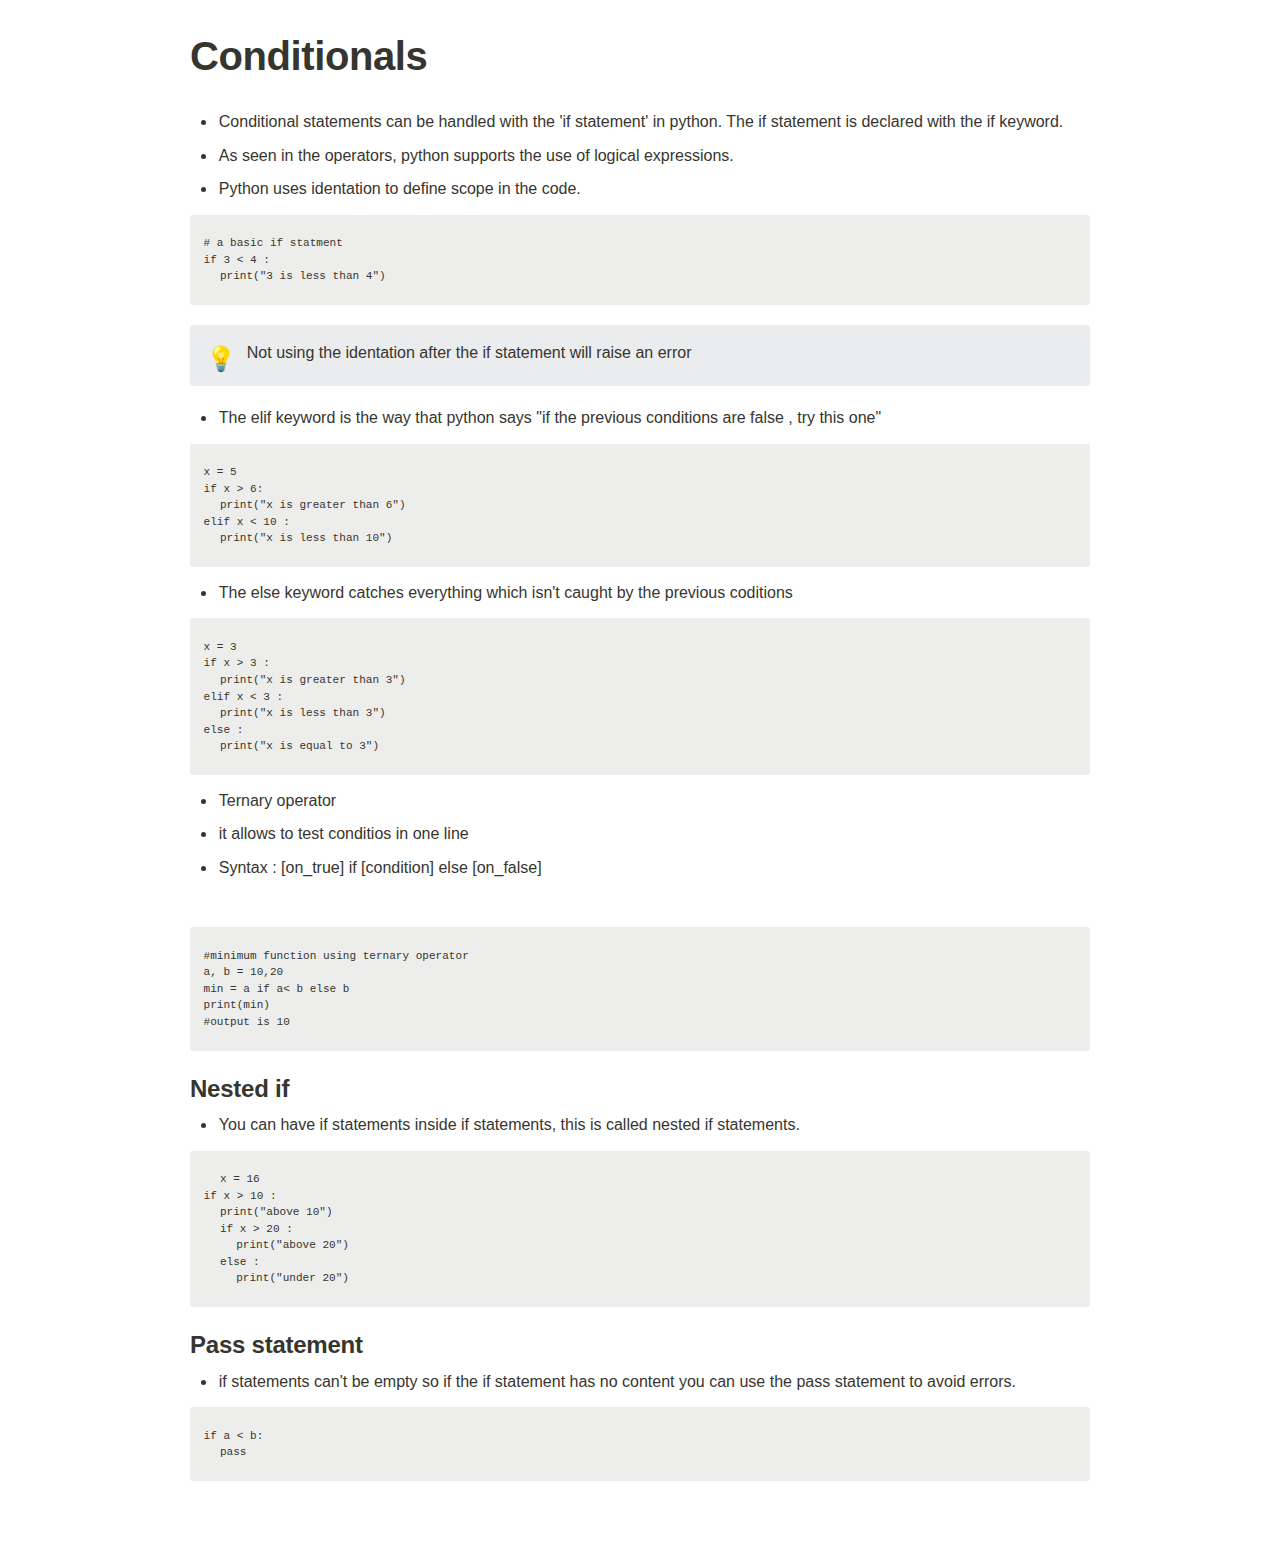
==== Conditionals.html @ 12fc851d "first commit" ====
<html><head><meta http-equiv="Content-Type" content="text/html; charset=utf-8"/><title>Conditionals</title><style>
/* webkit printing magic: print all background colors */
html {
	-webkit-print-color-adjust: exact;
}
* {
	box-sizing: border-box;
	-webkit-print-color-adjust: exact;
}

html,
body {
	margin: 0;
	padding: 0;
}
@media only screen {
	body {
		margin: 2em auto;
		max-width: 900px;
		color: rgb(55, 53, 47);
	}
}

body {
	line-height: 1.5;
	white-space: pre-wrap;
}

a,
a.visited {
	color: inherit;
	text-decoration: underline;
}

.pdf-relative-link-path {
	font-size: 80%;
	color: #444;
}

h1,
h2,
h3 {
	letter-spacing: -0.01em;
	line-height: 1.2;
	font-weight: 600;
	margin-bottom: 0;
}

.page-title {
	font-size: 2.5rem;
	font-weight: 700;
	margin-top: 0;
	margin-bottom: 0.75em;
}

h1 {
	font-size: 1.875rem;
	margin-top: 1.875rem;
}

h2 {
	font-size: 1.5rem;
	margin-top: 1.5rem;
}

h3 {
	font-size: 1.25rem;
	margin-top: 1.25rem;
}

.source {
	border: 1px solid #ddd;
	border-radius: 3px;
	padding: 1.5em;
	word-break: break-all;
}

.callout {
	border-radius: 3px;
	padding: 1rem;
}

figure {
	margin: 1.25em 0;
	page-break-inside: avoid;
}

figcaption {
	opacity: 0.5;
	font-size: 85%;
	margin-top: 0.5em;
}

mark {
	background-color: transparent;
}

.indented {
	padding-left: 1.5em;
}

hr {
	background: transparent;
	display: block;
	width: 100%;
	height: 1px;
	visibility: visible;
	border: none;
	border-bottom: 1px solid rgba(55, 53, 47, 0.09);
}

img {
	max-width: 100%;
}

@media only print {
	img {
		max-height: 100vh;
		object-fit: contain;
	}
}

@page {
	margin: 1in;
}

.collection-content {
	font-size: 0.875rem;
}

.column-list {
	display: flex;
	justify-content: space-between;
}

.column {
	padding: 0 1em;
}

.column:first-child {
	padding-left: 0;
}

.column:last-child {
	padding-right: 0;
}

.table_of_contents-item {
	display: block;
	font-size: 0.875rem;
	line-height: 1.3;
	padding: 0.125rem;
}

.table_of_contents-indent-1 {
	margin-left: 1.5rem;
}

.table_of_contents-indent-2 {
	margin-left: 3rem;
}

.table_of_contents-indent-3 {
	margin-left: 4.5rem;
}

.table_of_contents-link {
	text-decoration: none;
	opacity: 0.7;
	border-bottom: 1px solid rgba(55, 53, 47, 0.18);
}

table,
th,
td {
	border: 1px solid rgba(55, 53, 47, 0.09);
	border-collapse: collapse;
}

table {
	border-left: none;
	border-right: none;
}

th,
td {
	font-weight: normal;
	padding: 0.25em 0.5em;
	line-height: 1.5;
	min-height: 1.5em;
	text-align: left;
}

th {
	color: rgba(55, 53, 47, 0.6);
}

ol,
ul {
	margin: 0;
	margin-block-start: 0.6em;
	margin-block-end: 0.6em;
}

li > ol:first-child,
li > ul:first-child {
	margin-block-start: 0.6em;
}

ul > li {
	list-style: disc;
}

ul.to-do-list {
	text-indent: -1.7em;
}

ul.to-do-list > li {
	list-style: none;
}

.to-do-children-checked {
	text-decoration: line-through;
	opacity: 0.375;
}

ul.toggle > li {
	list-style: none;
}

ul {
	padding-inline-start: 1.7em;
}

ul > li {
	padding-left: 0.1em;
}

ol {
	padding-inline-start: 1.6em;
}

ol > li {
	padding-left: 0.2em;
}

.mono ol {
	padding-inline-start: 2em;
}

.mono ol > li {
	text-indent: -0.4em;
}

.toggle {
	padding-inline-start: 0em;
	list-style-type: none;
}

/* Indent toggle children */
.toggle > li > details {
	padding-left: 1.7em;
}

.toggle > li > details > summary {
	margin-left: -1.1em;
}

.selected-value {
	display: inline-block;
	padding: 0 0.5em;
	background: rgba(206, 205, 202, 0.5);
	border-radius: 3px;
	margin-right: 0.5em;
	margin-top: 0.3em;
	margin-bottom: 0.3em;
	white-space: nowrap;
}

.collection-title {
	display: inline-block;
	margin-right: 1em;
}

time {
	opacity: 0.5;
}

.icon {
	display: inline-block;
	max-width: 1.2em;
	max-height: 1.2em;
	text-decoration: none;
	vertical-align: text-bottom;
	margin-right: 0.5em;
}

img.icon {
	border-radius: 3px;
}

.user-icon {
	width: 1.5em;
	height: 1.5em;
	border-radius: 100%;
	margin-right: 0.5rem;
}

.user-icon-inner {
	font-size: 0.8em;
}

.text-icon {
	border: 1px solid #000;
	text-align: center;
}

.page-cover-image {
	display: block;
	object-fit: cover;
	width: 100%;
	height: 30vh;
}

.page-header-icon {
	font-size: 3rem;
	margin-bottom: 1rem;
}

.page-header-icon-with-cover {
	margin-top: -0.72em;
	margin-left: 0.07em;
}

.page-header-icon img {
	border-radius: 3px;
}

.link-to-page {
	margin: 1em 0;
	padding: 0;
	border: none;
	font-weight: 500;
}

p > .user {
	opacity: 0.5;
}

td > .user,
td > time {
	white-space: nowrap;
}

input[type="checkbox"] {
	transform: scale(1.5);
	margin-right: 0.6em;
	vertical-align: middle;
}

p {
	margin-top: 0.5em;
	margin-bottom: 0.5em;
}

.image {
	border: none;
	margin: 1.5em 0;
	padding: 0;
	border-radius: 0;
	text-align: center;
}

.code,
code {
	background: rgba(135, 131, 120, 0.15);
	border-radius: 3px;
	padding: 0.2em 0.4em;
	border-radius: 3px;
	font-size: 85%;
	tab-size: 2;
}

code {
	color: #eb5757;
}

.code {
	padding: 1.5em 1em;
}

.code-wrap {
	white-space: pre-wrap;
	word-break: break-all;
}

.code > code {
	background: none;
	padding: 0;
	font-size: 100%;
	color: inherit;
}

blockquote {
	font-size: 1.25em;
	margin: 1em 0;
	padding-left: 1em;
	border-left: 3px solid rgb(55, 53, 47);
}

.bookmark {
	text-decoration: none;
	max-height: 8em;
	padding: 0;
	display: flex;
	width: 100%;
	align-items: stretch;
}

.bookmark-title {
	font-size: 0.85em;
	overflow: hidden;
	text-overflow: ellipsis;
	height: 1.75em;
	white-space: nowrap;
}

.bookmark-text {
	display: flex;
	flex-direction: column;
}

.bookmark-info {
	flex: 4 1 180px;
	padding: 12px 14px 14px;
	display: flex;
	flex-direction: column;
	justify-content: space-between;
}

.bookmark-image {
	width: 33%;
	flex: 1 1 180px;
	display: block;
	position: relative;
	object-fit: cover;
	border-radius: 1px;
}

.bookmark-description {
	color: rgba(55, 53, 47, 0.6);
	font-size: 0.75em;
	overflow: hidden;
	max-height: 4.5em;
	word-break: break-word;
}

.bookmark-href {
	font-size: 0.75em;
	margin-top: 0.25em;
}

.sans { font-family: -apple-system, BlinkMacSystemFont, "Segoe UI", Helvetica, "Apple Color Emoji", Arial, sans-serif, "Segoe UI Emoji", "Segoe UI Symbol"; }
.code { font-family: "SFMono-Regular", Consolas, "Liberation Mono", Menlo, Courier, monospace; }
.serif { font-family: Lyon-Text, Georgia, YuMincho, "Yu Mincho", "Hiragino Mincho ProN", "Hiragino Mincho Pro", "Songti TC", "Songti SC", "SimSun", "Nanum Myeongjo", NanumMyeongjo, Batang, serif; }
.mono { font-family: iawriter-mono, Nitti, Menlo, Courier, monospace; }
.pdf .sans { font-family: Inter, -apple-system, BlinkMacSystemFont, "Segoe UI", Helvetica, "Apple Color Emoji", Arial, sans-serif, "Segoe UI Emoji", "Segoe UI Symbol", 'Twemoji', 'Noto Color Emoji', 'Noto Sans CJK SC', 'Noto Sans CJK KR'; }

.pdf .code { font-family: Source Code Pro, "SFMono-Regular", Consolas, "Liberation Mono", Menlo, Courier, monospace, 'Twemoji', 'Noto Color Emoji', 'Noto Sans Mono CJK SC', 'Noto Sans Mono CJK KR'; }

.pdf .serif { font-family: PT Serif, Lyon-Text, Georgia, YuMincho, "Yu Mincho", "Hiragino Mincho ProN", "Hiragino Mincho Pro", "Songti TC", "Songti SC", "SimSun", "Nanum Myeongjo", NanumMyeongjo, Batang, serif, 'Twemoji', 'Noto Color Emoji', 'Noto Sans CJK SC', 'Noto Sans CJK KR'; }

.pdf .mono { font-family: PT Mono, iawriter-mono, Nitti, Menlo, Courier, monospace, 'Twemoji', 'Noto Color Emoji', 'Noto Sans Mono CJK SC', 'Noto Sans Mono CJK KR'; }

.highlight-default {
}
.highlight-gray {
	color: rgb(155,154,151);
}
.highlight-brown {
	color: rgb(100,71,58);
}
.highlight-orange {
	color: rgb(217,115,13);
}
.highlight-yellow {
	color: rgb(223,171,1);
}
.highlight-teal {
	color: rgb(15,123,108);
}
.highlight-blue {
	color: rgb(11,110,153);
}
.highlight-purple {
	color: rgb(105,64,165);
}
.highlight-pink {
	color: rgb(173,26,114);
}
.highlight-red {
	color: rgb(224,62,62);
}
.highlight-gray_background {
	background: rgb(235,236,237);
}
.highlight-brown_background {
	background: rgb(233,229,227);
}
.highlight-orange_background {
	background: rgb(250,235,221);
}
.highlight-yellow_background {
	background: rgb(251,243,219);
}
.highlight-teal_background {
	background: rgb(221,237,234);
}
.highlight-blue_background {
	background: rgb(221,235,241);
}
.highlight-purple_background {
	background: rgb(234,228,242);
}
.highlight-pink_background {
	background: rgb(244,223,235);
}
.highlight-red_background {
	background: rgb(251,228,228);
}
.block-color-default {
	color: inherit;
	fill: inherit;
}
.block-color-gray {
	color: rgba(55, 53, 47, 0.6);
	fill: rgba(55, 53, 47, 0.6);
}
.block-color-brown {
	color: rgb(100,71,58);
	fill: rgb(100,71,58);
}
.block-color-orange {
	color: rgb(217,115,13);
	fill: rgb(217,115,13);
}
.block-color-yellow {
	color: rgb(223,171,1);
	fill: rgb(223,171,1);
}
.block-color-teal {
	color: rgb(15,123,108);
	fill: rgb(15,123,108);
}
.block-color-blue {
	color: rgb(11,110,153);
	fill: rgb(11,110,153);
}
.block-color-purple {
	color: rgb(105,64,165);
	fill: rgb(105,64,165);
}
.block-color-pink {
	color: rgb(173,26,114);
	fill: rgb(173,26,114);
}
.block-color-red {
	color: rgb(224,62,62);
	fill: rgb(224,62,62);
}
.block-color-gray_background {
	background: rgb(235,236,237);
}
.block-color-brown_background {
	background: rgb(233,229,227);
}
.block-color-orange_background {
	background: rgb(250,235,221);
}
.block-color-yellow_background {
	background: rgb(251,243,219);
}
.block-color-teal_background {
	background: rgb(221,237,234);
}
.block-color-blue_background {
	background: rgb(221,235,241);
}
.block-color-purple_background {
	background: rgb(234,228,242);
}
.block-color-pink_background {
	background: rgb(244,223,235);
}
.block-color-red_background {
	background: rgb(251,228,228);
}
.select-value-color-default { background-color: rgba(206,205,202,0.5); }
.select-value-color-gray { background-color: rgba(155,154,151, 0.4); }
.select-value-color-brown { background-color: rgba(140,46,0,0.2); }
.select-value-color-orange { background-color: rgba(245,93,0,0.2); }
.select-value-color-yellow { background-color: rgba(233,168,0,0.2); }
.select-value-color-green { background-color: rgba(0,135,107,0.2); }
.select-value-color-blue { background-color: rgba(0,120,223,0.2); }
.select-value-color-purple { background-color: rgba(103,36,222,0.2); }
.select-value-color-pink { background-color: rgba(221,0,129,0.2); }
.select-value-color-red { background-color: rgba(255,0,26,0.2); }

.checkbox {
	display: inline-flex;
	vertical-align: text-bottom;
	width: 16;
	height: 16;
	background-size: 16px;
	margin-left: 2px;
	margin-right: 5px;
}

.checkbox-on {
	background-image: url("data:image/svg+xml;charset=UTF-8,%3Csvg%20width%3D%2216%22%20height%3D%2216%22%20viewBox%3D%220%200%2016%2016%22%20fill%3D%22none%22%20xmlns%3D%22http%3A%2F%2Fwww.w3.org%2F2000%2Fsvg%22%3E%0A%3Crect%20width%3D%2216%22%20height%3D%2216%22%20fill%3D%22%2358A9D7%22%2F%3E%0A%3Cpath%20d%3D%22M6.71429%2012.2852L14%204.9995L12.7143%203.71436L6.71429%209.71378L3.28571%206.2831L2%207.57092L6.71429%2012.2852Z%22%20fill%3D%22white%22%2F%3E%0A%3C%2Fsvg%3E");
}

.checkbox-off {
	background-image: url("data:image/svg+xml;charset=UTF-8,%3Csvg%20width%3D%2216%22%20height%3D%2216%22%20viewBox%3D%220%200%2016%2016%22%20fill%3D%22none%22%20xmlns%3D%22http%3A%2F%2Fwww.w3.org%2F2000%2Fsvg%22%3E%0A%3Crect%20x%3D%220.75%22%20y%3D%220.75%22%20width%3D%2214.5%22%20height%3D%2214.5%22%20fill%3D%22white%22%20stroke%3D%22%2336352F%22%20stroke-width%3D%221.5%22%2F%3E%0A%3C%2Fsvg%3E");
}
	
</style></head><body><article id="12526bc8-acaf-4b76-9597-7eac742cebf2" class="page sans"><header><h1 class="page-title">Conditionals</h1></header><div class="page-body"><ul id="63576ec4-3bcc-478b-8fc7-be09babec578" class="bulleted-list"><li>Conditional statements can be handled with the &#x27;if statement&#x27; in python. The if statement is declared with the if keyword.</li></ul><ul id="7a3530b9-dd38-4d8a-9404-f755ec06754b" class="bulleted-list"><li>As seen in the operators, python supports the use of logical expressions.</li></ul><ul id="1085dd07-b7aa-4a6b-94eb-e62b1697ff71" class="bulleted-list"><li>Python uses identation to define scope in the code.</li></ul><pre id="d0d6b0bb-8fab-45ac-8056-c7a1b672ee2a" class="code"><code># a basic if statment
if 3 &lt; 4 :
	print(&quot;3 is less than 4&quot;)</code></pre><figure class="block-color-gray_background callout" style="white-space:pre-wrap;display:flex" id="639555ef-0490-481f-9fd5-9774456ce29d"><div style="font-size:1.5em"><span class="icon">💡</span></div><div style="width:100%">Not using the identation after the if statement will raise an error</div></figure><ul id="16fbebc2-b1a9-4022-8b95-f22c432b0360" class="bulleted-list"><li>The elif keyword is the way that python says &quot;if the previous conditions are false , try this one&quot;</li></ul><pre id="9e3d8610-6eaa-4a0c-a014-1f5ac7134c82" class="code"><code>x = 5
if x &gt; 6:
	print(&quot;x is greater than 6&quot;)
elif x &lt; 10 :
	print(&quot;x is less than 10&quot;)</code></pre><ul id="95bdbf7f-58fe-4042-b8cf-2c8418f7e547" class="bulleted-list"><li>The else keyword catches everything which isn&#x27;t caught by the previous coditions </li></ul><pre id="13b4aeef-cb6f-47bc-af1c-638029104e91" class="code"><code>x = 3
if x &gt; 3 :
	print(&quot;x is greater than 3&quot;)
elif x &lt; 3 :
	print(&quot;x is less than 3&quot;)
else :
	print(&quot;x is equal to 3&quot;)</code></pre><ul id="a3b9599d-2c73-4df4-8826-de3cc18848e4" class="bulleted-list"><li>Ternary operator </li></ul><ul id="832a5567-83c5-4eaa-9e3d-6d66a4fac40e" class="bulleted-list"><li>it allows to test conditios in one line </li></ul><ul id="3e97aa55-9691-448b-b77c-0cf162042d48" class="bulleted-list"><li>Syntax : [on_true] if [condition] else [on_false]</li></ul><p id="59e280ed-26fc-4135-b56b-90c7fb5457eb" class=""> </p><pre id="82b7ccc5-d572-4ded-87e4-6f2d92e4c222" class="code"><code>#minimum function using ternary operator
a, b = 10,20
min = a if a&lt; b else b
print(min)
#output is 10</code></pre><h2 id="e78e07fd-4e5e-4b19-99bd-7867e97edae6" class="">Nested if </h2><ul id="aef629dd-3c9e-4d61-a1c6-9953f79e470a" class="bulleted-list"><li>You can have if statements inside if statements, this is called nested if statements.</li></ul><pre id="c3025c92-6fc8-40a2-854f-163d0cd9eac1" class="code"><code>	x = 16
if x &gt; 10 :
	print(&quot;above 10&quot;)
	if x &gt; 20 :
		print(&quot;above 20&quot;)
	else :
		print(&quot;under 20&quot;)</code></pre><h2 id="fbfa2725-bf0d-40bf-ae86-b6b959d2b1ca" class="">Pass statement</h2><ul id="0378a7a6-051e-4c5e-bab2-145aa8490929" class="bulleted-list"><li>if statements can&#x27;t be empty so if the if statement has no content you can use the pass statement to avoid errors.</li></ul><pre id="3dec0a8e-a1b2-4e3b-b7d7-e0db832482bf" class="code"><code>if a &lt; b:
	pass
</code></pre><p id="6a357a64-5ef8-4ae9-b77a-a469ba9b7ac0" class="">
</p></div></article></body></html>
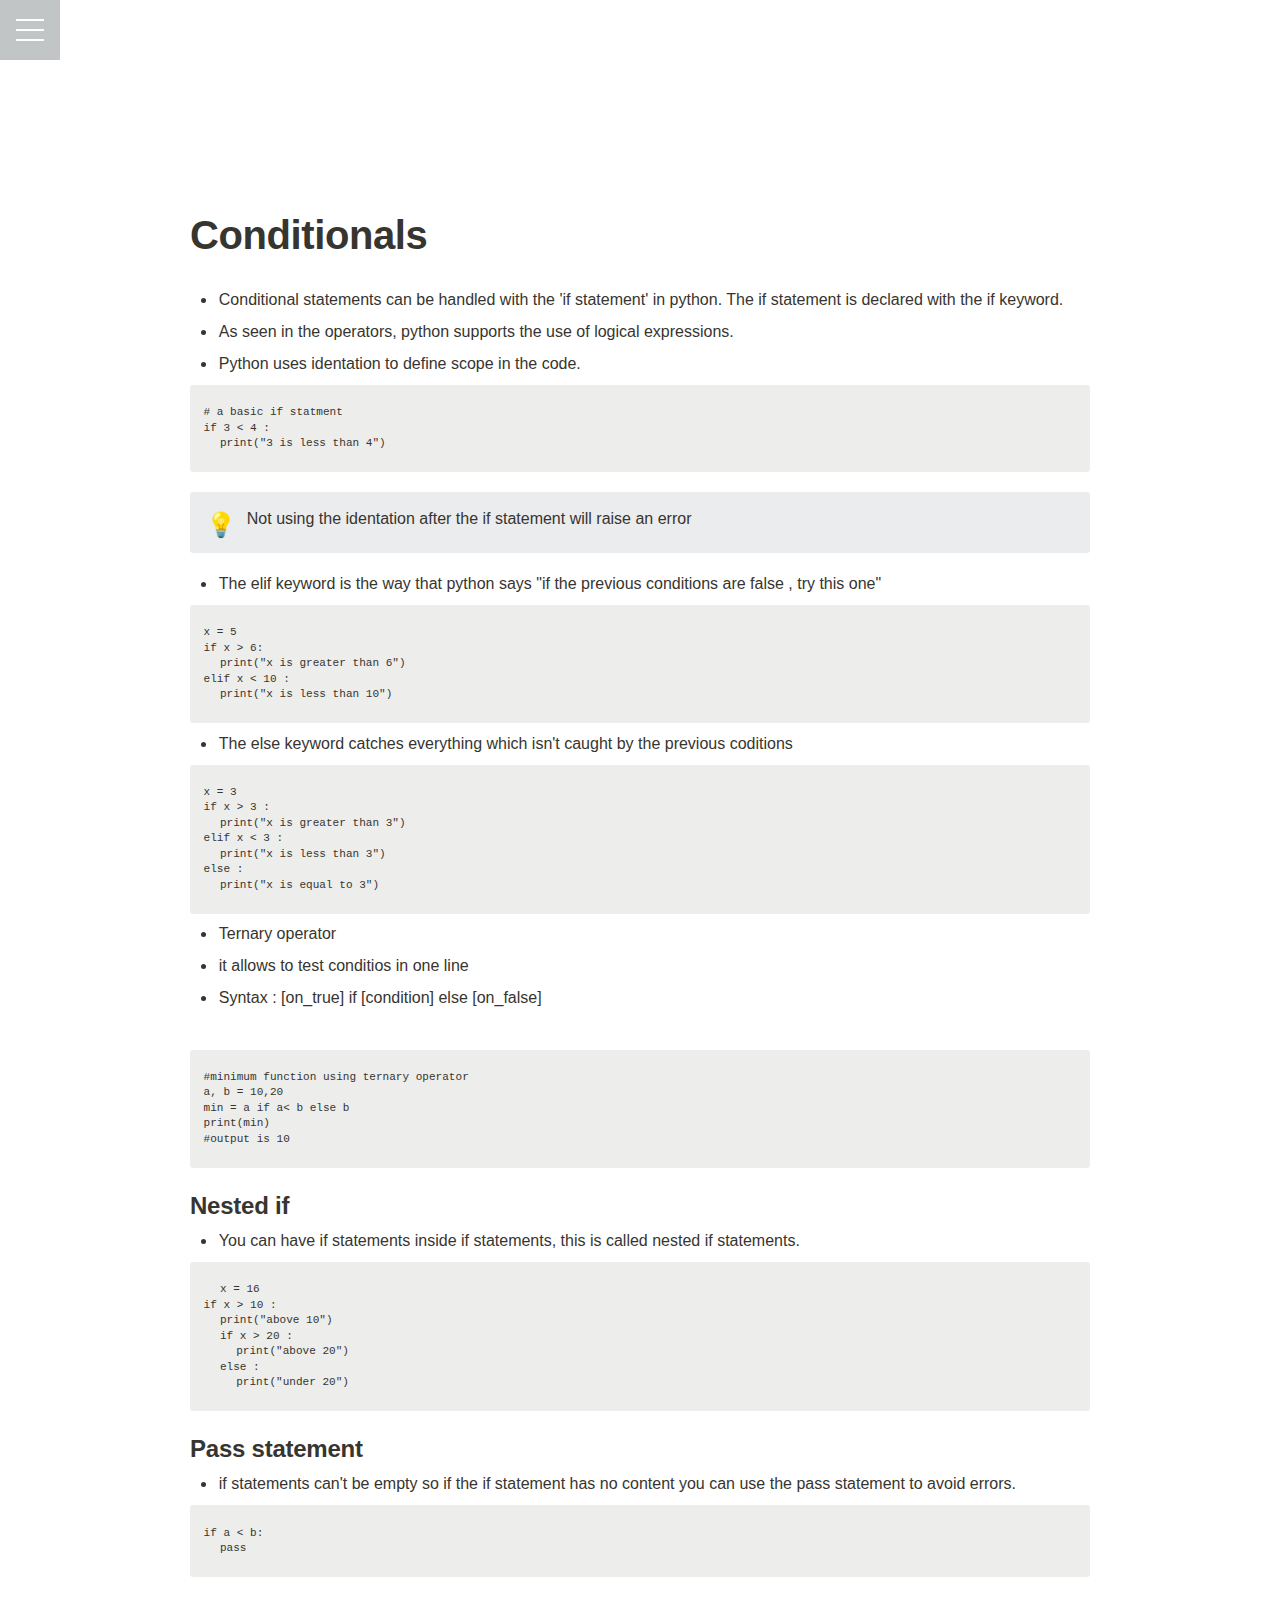
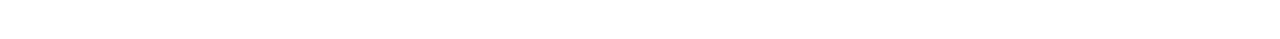
==== commit 6d269384: "Add files via upload" ====
--- a/Conditionals.html
+++ b/Conditionals.html
@@ -624,7 +624,40 @@
 	background-image: url("data:image/svg+xml;charset=UTF-8,%3Csvg%20width%3D%2216%22%20height%3D%2216%22%20viewBox%3D%220%200%2016%2016%22%20fill%3D%22none%22%20xmlns%3D%22http%3A%2F%2Fwww.w3.org%2F2000%2Fsvg%22%3E%0A%3Crect%20x%3D%220.75%22%20y%3D%220.75%22%20width%3D%2214.5%22%20height%3D%2214.5%22%20fill%3D%22white%22%20stroke%3D%22%2336352F%22%20stroke-width%3D%221.5%22%2F%3E%0A%3C%2Fsvg%3E");
 }
 	
-</style></head><body><article id="12526bc8-acaf-4b76-9597-7eac742cebf2" class="page sans"><header><h1 class="page-title">Conditionals</h1></header><div class="page-body"><ul id="63576ec4-3bcc-478b-8fc7-be09babec578" class="bulleted-list"><li>Conditional statements can be handled with the &#x27;if statement&#x27; in python. The if statement is declared with the if keyword.</li></ul><ul id="7a3530b9-dd38-4d8a-9404-f755ec06754b" class="bulleted-list"><li>As seen in the operators, python supports the use of logical expressions.</li></ul><ul id="1085dd07-b7aa-4a6b-94eb-e62b1697ff71" class="bulleted-list"><li>Python uses identation to define scope in the code.</li></ul><pre id="d0d6b0bb-8fab-45ac-8056-c7a1b672ee2a" class="code"><code># a basic if statment
+</style>
+<link rel="stylesheet" href="./index.css">
+</head><body>
+	<!-- Starts Hamburger Menu -->
+<div class="menu-wrap">
+    <input type="checkbox" class="toggler">
+    <div class="hamburger"><div></div></div>
+    <div class="menu">
+      <div>
+        <div class="menu-items">
+          <ul>
+            <li><a href="./Introduction.html">Introduction</a></li>
+            <li><a href="./Python On Windows.html">Python On Windows</a></li>
+            <li><a href="./Variables And Data Types.html">Variables & Data Types</a></li>
+            <li><a href="./Conditionals.html">Conditionals</a></li>
+            <li><a href="./Dictionaries.html">Dictionaries</a></li>
+            <li><a href="./Lists.html">Lists</a></li>
+            <li><a href="./Loops.html">Loops</a></li>
+            <li><a href="./Operators.html">Operators</a></li>
+            <li><a href="./Modules.html">Modules</a></li>
+            <li><a href="./Strings.html">Strings</a></li>
+            <li><a href="./Tuple.html">Tuples</a></li>
+            <li><a href="./Functions.html">Functions</a></li>
+          </ul>
+        </div>
+      </div>
+    </div>
+
+  </div>
+    
+
+<!-- Ends Hamburger Menu  -->
+	
+	<article id="12526bc8-acaf-4b76-9597-7eac742cebf2" class="page sans"><header><h1 class="page-title">Conditionals</h1></header><div class="page-body"><ul id="63576ec4-3bcc-478b-8fc7-be09babec578" class="bulleted-list"><li>Conditional statements can be handled with the &#x27;if statement&#x27; in python. The if statement is declared with the if keyword.</li></ul><ul id="7a3530b9-dd38-4d8a-9404-f755ec06754b" class="bulleted-list"><li>As seen in the operators, python supports the use of logical expressions.</li></ul><ul id="1085dd07-b7aa-4a6b-94eb-e62b1697ff71" class="bulleted-list"><li>Python uses identation to define scope in the code.</li></ul><pre id="d0d6b0bb-8fab-45ac-8056-c7a1b672ee2a" class="code"><code># a basic if statment
 if 3 &lt; 4 :
 	print(&quot;3 is less than 4&quot;)</code></pre><figure class="block-color-gray_background callout" style="white-space:pre-wrap;display:flex" id="639555ef-0490-481f-9fd5-9774456ce29d"><div style="font-size:1.5em"><span class="icon">💡</span></div><div style="width:100%">Not using the identation after the if statement will raise an error</div></figure><ul id="16fbebc2-b1a9-4022-8b95-f22c432b0360" class="bulleted-list"><li>The elif keyword is the way that python says &quot;if the previous conditions are false , try this one&quot;</li></ul><pre id="9e3d8610-6eaa-4a0c-a014-1f5ac7134c82" class="code"><code>x = 5
 if x &gt; 6:
--- a/index.css
+++ b/index.css
@@ -0,0 +1,233 @@
+/* CORE STYLES */
+:root {
+    --primary-color: rgba(174, 178, 179, 0.75);
+    --overlay-color: rgba(107, 113, 117, 0.85);
+    --menu-speed: 0.75s;
+  }
+  
+  * {
+    margin: 0;
+    padding: 0;
+    box-sizing: border-box;
+  }
+  
+  body {
+    font-family: 'Roboto', sans-serif;
+    line-height: 1.4;
+  }
+  
+  .container {
+    max-width: 960px;
+    margin: auto;
+    overflow: hidden;
+    padding: 0 3rem;
+  }
+  
+  .showcase {
+    background: var(--primary-color);
+    color: #fff;
+    height: 100vh;
+    position: relative;
+  }
+  
+  .showcase:before {
+    content: '';
+    background: url('https://images.pexels.com/photos/533923/pexels-photo-533923.jpeg?auto=compress&cs=tinysrgb&dpr=2&h=750&w=1260') no-repeat center center/cover;
+    position: absolute;
+    top: 0;
+    left: 0;
+    width: 100%;
+    height: 100%;
+    z-index: -1;
+  }
+  
+  .showcase .showcase-inner {
+    display: flex;
+    flex-direction: column;
+    align-items: center;
+    justify-content: center;
+    text-align: center;
+    height: 100%;
+  }
+  
+  .showcase h1 {
+    font-size: 4rem;
+  }
+  
+  .showcase p {
+    font-size: 1.3rem;
+  }
+  
+  .btn {
+    display: inline-block;
+    border: none;
+    background: var(--primary-color);
+    color: #fff;
+    padding: 0.75rem 1.5rem;
+    margin-top: 1rem;
+    transition: opacity 1s ease-in-out;
+    text-decoration: none;
+  }
+  
+  .btn:hover {
+    opacity: 0.7;
+  }
+  
+  /* MENU STYLES */
+  .menu-wrap {
+    position: fixed;
+    top: 0;
+    left: 0;
+    z-index: 1;
+  }
+  
+  .menu-wrap .toggler {
+    position: absolute;
+    top: 0;
+    left: 0;
+    z-index: 2;
+    cursor: pointer;
+    width: 50px;
+    height: 50px;
+    opacity: 0;
+  }
+  
+  .menu-wrap .hamburger {
+    position: absolute;
+    top: 0;
+    left: 0;
+    z-index: 1;
+    width: 60px;
+    height: 60px;
+    padding: 1rem;
+    background: var(--primary-color);
+    display: flex;
+    align-items: center;
+    justify-content: center;
+  }
+  
+  /* Hamburger Line */
+  .menu-wrap .hamburger > div {
+    position: relative;
+    flex: none;
+    width: 100%;
+    height: 2px;
+    background: #fff;
+    display: flex;
+    align-items: center;
+    justify-content: center;
+    transition: all 0.4s ease;
+  }
+  
+  /* Hamburger Lines - Top & Bottom */
+  .menu-wrap .hamburger > div::before,
+  .menu-wrap .hamburger > div::after {
+    content: '';
+    position: absolute;
+    z-index: 1;
+    top: -10px;
+    width: 100%;
+    height: 2px;
+    background: inherit;
+  }
+  
+  /* Moves Line Down */
+  .menu-wrap .hamburger > div::after {
+    top: 10px;
+  }
+  
+  /* Toggler Animation */
+  .menu-wrap .toggler:checked + .hamburger > div {
+    transform: rotate(135deg);
+  }
+  
+  /* Turns Lines Into X */
+  .menu-wrap .toggler:checked + .hamburger > div:before,
+  .menu-wrap .toggler:checked + .hamburger > div:after {
+    top: 0;
+    transform: rotate(90deg);
+  }
+  
+  /* Rotate On Hover When Checked */
+  .menu-wrap .toggler:checked:hover + .hamburger > div {
+    transform: rotate(225deg);
+  }
+  
+  /* Show Menu */
+  .menu-wrap .toggler:checked ~ .menu {
+    visibility: visible;
+  }
+  
+  .menu-wrap .toggler:checked ~ .menu > div {
+    transform: scale(1);
+    transition-duration: var(--menu-speed);
+  }
+  
+  .menu-wrap .toggler:checked ~ .menu > div > div {
+    opacity: 1;
+    transition:  opacity 0.4s ease 0.4s;
+  }
+  
+  .menu-wrap .menu {
+    position: fixed;
+    top: 0;
+    left: 0;
+    width: 100%;
+    height: 100%;
+    visibility: hidden;
+    overflow: hidden;
+    display: flex;
+    align-items: center;
+    justify-content: center;
+  }
+  
+  .menu-wrap .menu > div {
+    background: var(--overlay-color);
+    border-radius: 50%;
+    width: 200vw;
+    height: 200vw;
+    display: flex;
+    flex: none;
+    align-items: center;
+    justify-content: center;
+    transform: scale(0);
+    transition: all 0.4s ease;
+  }
+  
+  .menu-wrap .menu > div > div {
+    text-align: center;
+    max-width: 90vw;
+    max-height: 100vh;
+    opacity: 0;
+    transition: opacity 0.4s ease;
+  }
+  
+  .menu-wrap .menu > div > div > ul > li {
+    list-style: none;
+    color: #fff;
+    font-size: 1.5rem;
+    padding: 1rem;
+  }
+  
+  .menu-wrap .menu > div > div > ul > li > a {
+    color: inherit;
+    text-decoration: none;
+    transition: color 0.4s ease;
+  }
+
+  .menu-items{
+    display: flex;
+    flex-direction: column;
+    overflow-y: scroll;
+  }
+
+   /* Hide scrollbar for Chrome, Safari and Opera */
+.menu-items::-webkit-scrollbar {
+  display: none;
+}
+
+/* Hide scrollbar for IE, Edge and Firefox */
+.menu-items {
+  -ms-overflow-style: none;  /* IE and Edge */
+  scrollbar-width: none;  /* Firefox */
+} 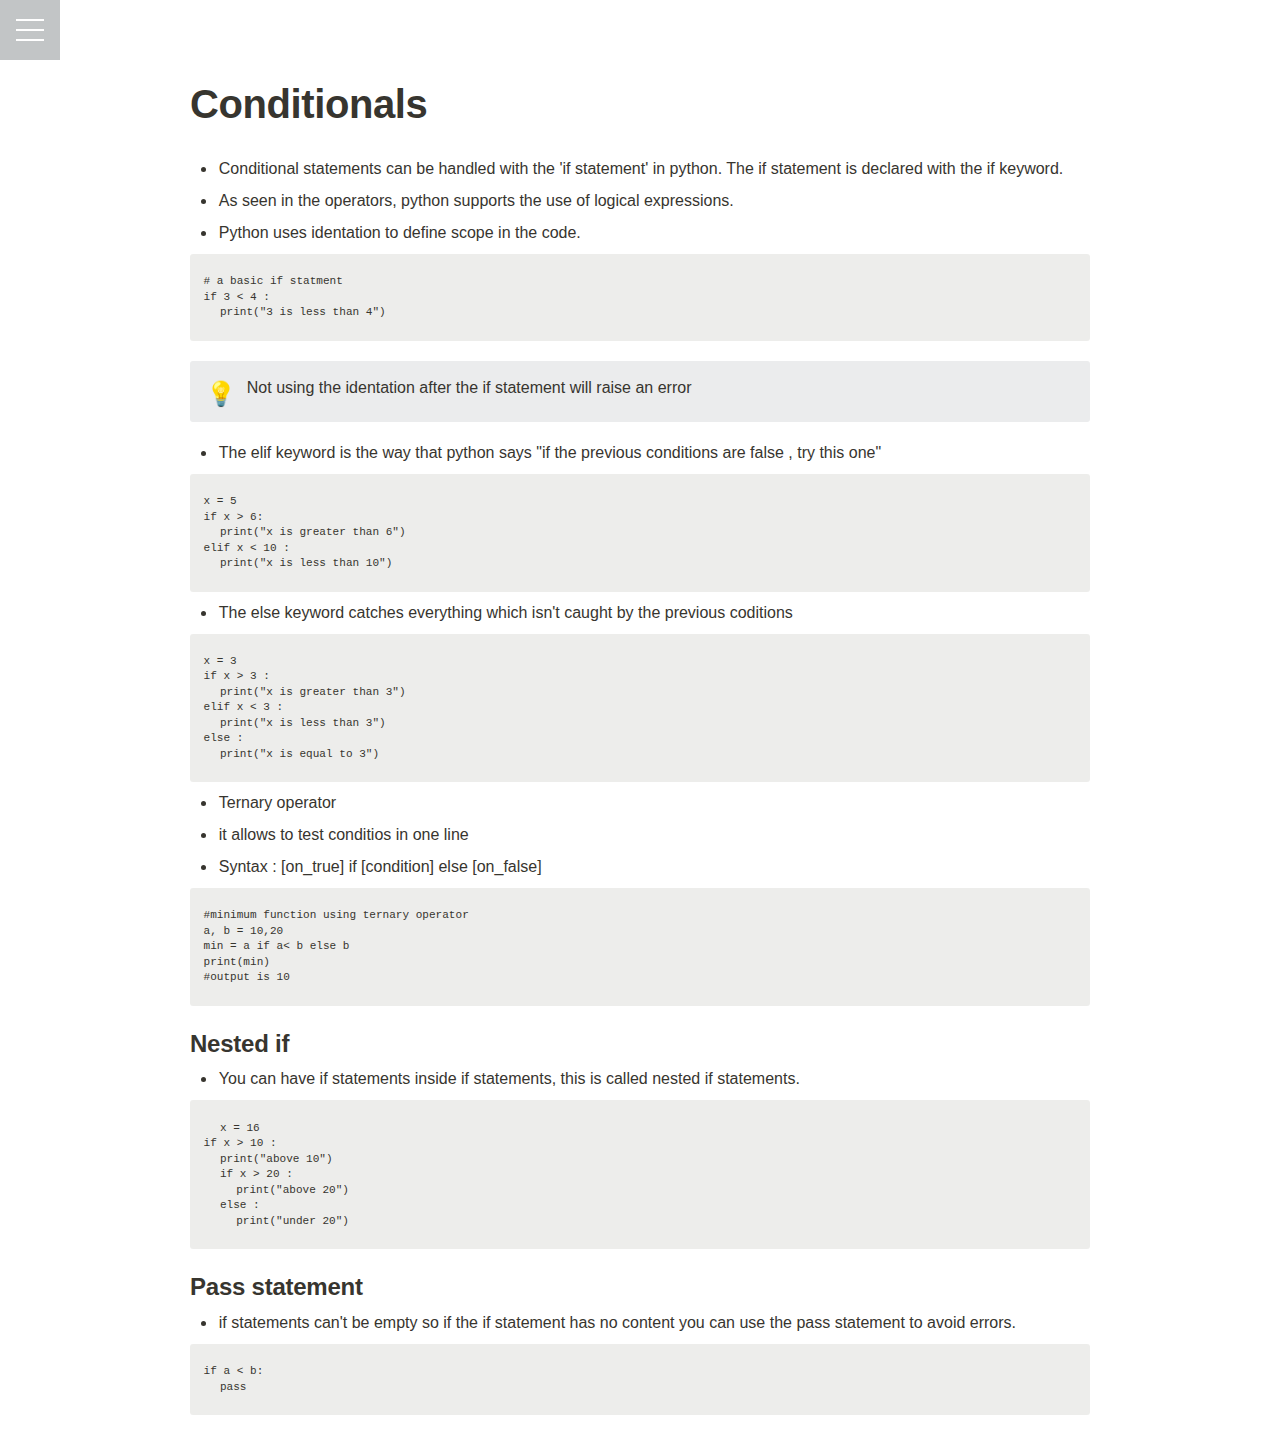
==== commit fe551db5: "Add files via upload" ====
--- a/Conditionals.html
+++ b/Conditionals.html
@@ -1,685 +1,684 @@
-<html><head><meta http-equiv="Content-Type" content="text/html; charset=utf-8"/><title>Conditionals</title><style>
-/* webkit printing magic: print all background colors */
-html {
-	-webkit-print-color-adjust: exact;
-}
-* {
-	box-sizing: border-box;
-	-webkit-print-color-adjust: exact;
-}
-
-html,
-body {
-	margin: 0;
-	padding: 0;
-}
-@media only screen {
-	body {
-		margin: 2em auto;
-		max-width: 900px;
-		color: rgb(55, 53, 47);
-	}
-}
-
-body {
-	line-height: 1.5;
-	white-space: pre-wrap;
-}
-
-a,
-a.visited {
-	color: inherit;
-	text-decoration: underline;
-}
-
-.pdf-relative-link-path {
-	font-size: 80%;
-	color: #444;
-}
-
-h1,
-h2,
-h3 {
-	letter-spacing: -0.01em;
-	line-height: 1.2;
-	font-weight: 600;
-	margin-bottom: 0;
-}
-
-.page-title {
-	font-size: 2.5rem;
-	font-weight: 700;
-	margin-top: 0;
-	margin-bottom: 0.75em;
-}
-
-h1 {
-	font-size: 1.875rem;
-	margin-top: 1.875rem;
-}
-
-h2 {
-	font-size: 1.5rem;
-	margin-top: 1.5rem;
-}
-
-h3 {
-	font-size: 1.25rem;
-	margin-top: 1.25rem;
-}
-
-.source {
-	border: 1px solid #ddd;
-	border-radius: 3px;
-	padding: 1.5em;
-	word-break: break-all;
-}
-
-.callout {
-	border-radius: 3px;
-	padding: 1rem;
-}
-
-figure {
-	margin: 1.25em 0;
-	page-break-inside: avoid;
-}
-
-figcaption {
-	opacity: 0.5;
-	font-size: 85%;
-	margin-top: 0.5em;
-}
-
-mark {
-	background-color: transparent;
-}
-
-.indented {
-	padding-left: 1.5em;
-}
-
-hr {
-	background: transparent;
-	display: block;
-	width: 100%;
-	height: 1px;
-	visibility: visible;
-	border: none;
-	border-bottom: 1px solid rgba(55, 53, 47, 0.09);
-}
-
-img {
-	max-width: 100%;
-}
-
-@media only print {
-	img {
-		max-height: 100vh;
-		object-fit: contain;
-	}
-}
-
-@page {
-	margin: 1in;
-}
-
-.collection-content {
-	font-size: 0.875rem;
-}
-
-.column-list {
-	display: flex;
-	justify-content: space-between;
-}
-
-.column {
-	padding: 0 1em;
-}
-
-.column:first-child {
-	padding-left: 0;
-}
-
-.column:last-child {
-	padding-right: 0;
-}
-
-.table_of_contents-item {
-	display: block;
-	font-size: 0.875rem;
-	line-height: 1.3;
-	padding: 0.125rem;
-}
-
-.table_of_contents-indent-1 {
-	margin-left: 1.5rem;
-}
-
-.table_of_contents-indent-2 {
-	margin-left: 3rem;
-}
-
-.table_of_contents-indent-3 {
-	margin-left: 4.5rem;
-}
-
-.table_of_contents-link {
-	text-decoration: none;
-	opacity: 0.7;
-	border-bottom: 1px solid rgba(55, 53, 47, 0.18);
-}
-
-table,
-th,
-td {
-	border: 1px solid rgba(55, 53, 47, 0.09);
-	border-collapse: collapse;
-}
-
-table {
-	border-left: none;
-	border-right: none;
-}
-
-th,
-td {
-	font-weight: normal;
-	padding: 0.25em 0.5em;
-	line-height: 1.5;
-	min-height: 1.5em;
-	text-align: left;
-}
-
-th {
-	color: rgba(55, 53, 47, 0.6);
-}
-
-ol,
-ul {
-	margin: 0;
-	margin-block-start: 0.6em;
-	margin-block-end: 0.6em;
-}
-
-li > ol:first-child,
-li > ul:first-child {
-	margin-block-start: 0.6em;
-}
-
-ul > li {
-	list-style: disc;
-}
-
-ul.to-do-list {
-	text-indent: -1.7em;
-}
-
-ul.to-do-list > li {
-	list-style: none;
-}
-
-.to-do-children-checked {
-	text-decoration: line-through;
-	opacity: 0.375;
-}
-
-ul.toggle > li {
-	list-style: none;
-}
-
-ul {
-	padding-inline-start: 1.7em;
-}
-
-ul > li {
-	padding-left: 0.1em;
-}
-
-ol {
-	padding-inline-start: 1.6em;
-}
-
-ol > li {
-	padding-left: 0.2em;
-}
-
-.mono ol {
-	padding-inline-start: 2em;
-}
-
-.mono ol > li {
-	text-indent: -0.4em;
-}
-
-.toggle {
-	padding-inline-start: 0em;
-	list-style-type: none;
-}
-
-/* Indent toggle children */
-.toggle > li > details {
-	padding-left: 1.7em;
-}
-
-.toggle > li > details > summary {
-	margin-left: -1.1em;
-}
-
-.selected-value {
-	display: inline-block;
-	padding: 0 0.5em;
-	background: rgba(206, 205, 202, 0.5);
-	border-radius: 3px;
-	margin-right: 0.5em;
-	margin-top: 0.3em;
-	margin-bottom: 0.3em;
-	white-space: nowrap;
-}
-
-.collection-title {
-	display: inline-block;
-	margin-right: 1em;
-}
-
-time {
-	opacity: 0.5;
-}
-
-.icon {
-	display: inline-block;
-	max-width: 1.2em;
-	max-height: 1.2em;
-	text-decoration: none;
-	vertical-align: text-bottom;
-	margin-right: 0.5em;
-}
-
-img.icon {
-	border-radius: 3px;
-}
-
-.user-icon {
-	width: 1.5em;
-	height: 1.5em;
-	border-radius: 100%;
-	margin-right: 0.5rem;
-}
-
-.user-icon-inner {
-	font-size: 0.8em;
-}
-
-.text-icon {
-	border: 1px solid #000;
-	text-align: center;
-}
-
-.page-cover-image {
-	display: block;
-	object-fit: cover;
-	width: 100%;
-	height: 30vh;
-}
-
-.page-header-icon {
-	font-size: 3rem;
-	margin-bottom: 1rem;
-}
-
-.page-header-icon-with-cover {
-	margin-top: -0.72em;
-	margin-left: 0.07em;
-}
-
-.page-header-icon img {
-	border-radius: 3px;
-}
-
-.link-to-page {
-	margin: 1em 0;
-	padding: 0;
-	border: none;
-	font-weight: 500;
-}
-
-p > .user {
-	opacity: 0.5;
-}
-
-td > .user,
-td > time {
-	white-space: nowrap;
-}
-
-input[type="checkbox"] {
-	transform: scale(1.5);
-	margin-right: 0.6em;
-	vertical-align: middle;
-}
-
-p {
-	margin-top: 0.5em;
-	margin-bottom: 0.5em;
-}
-
-.image {
-	border: none;
-	margin: 1.5em 0;
-	padding: 0;
-	border-radius: 0;
-	text-align: center;
-}
-
-.code,
-code {
-	background: rgba(135, 131, 120, 0.15);
-	border-radius: 3px;
-	padding: 0.2em 0.4em;
-	border-radius: 3px;
-	font-size: 85%;
-	tab-size: 2;
-}
-
-code {
-	color: #eb5757;
-}
-
-.code {
-	padding: 1.5em 1em;
-}
-
-.code-wrap {
-	white-space: pre-wrap;
-	word-break: break-all;
-}
-
-.code > code {
-	background: none;
-	padding: 0;
-	font-size: 100%;
-	color: inherit;
-}
-
-blockquote {
-	font-size: 1.25em;
-	margin: 1em 0;
-	padding-left: 1em;
-	border-left: 3px solid rgb(55, 53, 47);
-}
-
-.bookmark {
-	text-decoration: none;
-	max-height: 8em;
-	padding: 0;
-	display: flex;
-	width: 100%;
-	align-items: stretch;
-}
-
-.bookmark-title {
-	font-size: 0.85em;
-	overflow: hidden;
-	text-overflow: ellipsis;
-	height: 1.75em;
-	white-space: nowrap;
-}
-
-.bookmark-text {
-	display: flex;
-	flex-direction: column;
-}
-
-.bookmark-info {
-	flex: 4 1 180px;
-	padding: 12px 14px 14px;
-	display: flex;
-	flex-direction: column;
-	justify-content: space-between;
-}
-
-.bookmark-image {
-	width: 33%;
-	flex: 1 1 180px;
-	display: block;
-	position: relative;
-	object-fit: cover;
-	border-radius: 1px;
-}
-
-.bookmark-description {
-	color: rgba(55, 53, 47, 0.6);
-	font-size: 0.75em;
-	overflow: hidden;
-	max-height: 4.5em;
-	word-break: break-word;
-}
-
-.bookmark-href {
-	font-size: 0.75em;
-	margin-top: 0.25em;
-}
-
-.sans { font-family: -apple-system, BlinkMacSystemFont, "Segoe UI", Helvetica, "Apple Color Emoji", Arial, sans-serif, "Segoe UI Emoji", "Segoe UI Symbol"; }
-.code { font-family: "SFMono-Regular", Consolas, "Liberation Mono", Menlo, Courier, monospace; }
-.serif { font-family: Lyon-Text, Georgia, YuMincho, "Yu Mincho", "Hiragino Mincho ProN", "Hiragino Mincho Pro", "Songti TC", "Songti SC", "SimSun", "Nanum Myeongjo", NanumMyeongjo, Batang, serif; }
-.mono { font-family: iawriter-mono, Nitti, Menlo, Courier, monospace; }
-.pdf .sans { font-family: Inter, -apple-system, BlinkMacSystemFont, "Segoe UI", Helvetica, "Apple Color Emoji", Arial, sans-serif, "Segoe UI Emoji", "Segoe UI Symbol", 'Twemoji', 'Noto Color Emoji', 'Noto Sans CJK SC', 'Noto Sans CJK KR'; }
-
-.pdf .code { font-family: Source Code Pro, "SFMono-Regular", Consolas, "Liberation Mono", Menlo, Courier, monospace, 'Twemoji', 'Noto Color Emoji', 'Noto Sans Mono CJK SC', 'Noto Sans Mono CJK KR'; }
-
-.pdf .serif { font-family: PT Serif, Lyon-Text, Georgia, YuMincho, "Yu Mincho", "Hiragino Mincho ProN", "Hiragino Mincho Pro", "Songti TC", "Songti SC", "SimSun", "Nanum Myeongjo", NanumMyeongjo, Batang, serif, 'Twemoji', 'Noto Color Emoji', 'Noto Sans CJK SC', 'Noto Sans CJK KR'; }
-
-.pdf .mono { font-family: PT Mono, iawriter-mono, Nitti, Menlo, Courier, monospace, 'Twemoji', 'Noto Color Emoji', 'Noto Sans Mono CJK SC', 'Noto Sans Mono CJK KR'; }
-
-.highlight-default {
-}
-.highlight-gray {
-	color: rgb(155,154,151);
-}
-.highlight-brown {
-	color: rgb(100,71,58);
-}
-.highlight-orange {
-	color: rgb(217,115,13);
-}
-.highlight-yellow {
-	color: rgb(223,171,1);
-}
-.highlight-teal {
-	color: rgb(15,123,108);
-}
-.highlight-blue {
-	color: rgb(11,110,153);
-}
-.highlight-purple {
-	color: rgb(105,64,165);
-}
-.highlight-pink {
-	color: rgb(173,26,114);
-}
-.highlight-red {
-	color: rgb(224,62,62);
-}
-.highlight-gray_background {
-	background: rgb(235,236,237);
-}
-.highlight-brown_background {
-	background: rgb(233,229,227);
-}
-.highlight-orange_background {
-	background: rgb(250,235,221);
-}
-.highlight-yellow_background {
-	background: rgb(251,243,219);
-}
-.highlight-teal_background {
-	background: rgb(221,237,234);
-}
-.highlight-blue_background {
-	background: rgb(221,235,241);
-}
-.highlight-purple_background {
-	background: rgb(234,228,242);
-}
-.highlight-pink_background {
-	background: rgb(244,223,235);
-}
-.highlight-red_background {
-	background: rgb(251,228,228);
-}
-.block-color-default {
-	color: inherit;
-	fill: inherit;
-}
-.block-color-gray {
-	color: rgba(55, 53, 47, 0.6);
-	fill: rgba(55, 53, 47, 0.6);
-}
-.block-color-brown {
-	color: rgb(100,71,58);
-	fill: rgb(100,71,58);
-}
-.block-color-orange {
-	color: rgb(217,115,13);
-	fill: rgb(217,115,13);
-}
-.block-color-yellow {
-	color: rgb(223,171,1);
-	fill: rgb(223,171,1);
-}
-.block-color-teal {
-	color: rgb(15,123,108);
-	fill: rgb(15,123,108);
-}
-.block-color-blue {
-	color: rgb(11,110,153);
-	fill: rgb(11,110,153);
-}
-.block-color-purple {
-	color: rgb(105,64,165);
-	fill: rgb(105,64,165);
-}
-.block-color-pink {
-	color: rgb(173,26,114);
-	fill: rgb(173,26,114);
-}
-.block-color-red {
-	color: rgb(224,62,62);
-	fill: rgb(224,62,62);
-}
-.block-color-gray_background {
-	background: rgb(235,236,237);
-}
-.block-color-brown_background {
-	background: rgb(233,229,227);
-}
-.block-color-orange_background {
-	background: rgb(250,235,221);
-}
-.block-color-yellow_background {
-	background: rgb(251,243,219);
-}
-.block-color-teal_background {
-	background: rgb(221,237,234);
-}
-.block-color-blue_background {
-	background: rgb(221,235,241);
-}
-.block-color-purple_background {
-	background: rgb(234,228,242);
-}
-.block-color-pink_background {
-	background: rgb(244,223,235);
-}
-.block-color-red_background {
-	background: rgb(251,228,228);
-}
-.select-value-color-default { background-color: rgba(206,205,202,0.5); }
-.select-value-color-gray { background-color: rgba(155,154,151, 0.4); }
-.select-value-color-brown { background-color: rgba(140,46,0,0.2); }
-.select-value-color-orange { background-color: rgba(245,93,0,0.2); }
-.select-value-color-yellow { background-color: rgba(233,168,0,0.2); }
-.select-value-color-green { background-color: rgba(0,135,107,0.2); }
-.select-value-color-blue { background-color: rgba(0,120,223,0.2); }
-.select-value-color-purple { background-color: rgba(103,36,222,0.2); }
-.select-value-color-pink { background-color: rgba(221,0,129,0.2); }
-.select-value-color-red { background-color: rgba(255,0,26,0.2); }
-
-.checkbox {
-	display: inline-flex;
-	vertical-align: text-bottom;
-	width: 16;
-	height: 16;
-	background-size: 16px;
-	margin-left: 2px;
-	margin-right: 5px;
-}
-
-.checkbox-on {
-	background-image: url("data:image/svg+xml;charset=UTF-8,%3Csvg%20width%3D%2216%22%20height%3D%2216%22%20viewBox%3D%220%200%2016%2016%22%20fill%3D%22none%22%20xmlns%3D%22http%3A%2F%2Fwww.w3.org%2F2000%2Fsvg%22%3E%0A%3Crect%20width%3D%2216%22%20height%3D%2216%22%20fill%3D%22%2358A9D7%22%2F%3E%0A%3Cpath%20d%3D%22M6.71429%2012.2852L14%204.9995L12.7143%203.71436L6.71429%209.71378L3.28571%206.2831L2%207.57092L6.71429%2012.2852Z%22%20fill%3D%22white%22%2F%3E%0A%3C%2Fsvg%3E");
-}
-
-.checkbox-off {
-	background-image: url("data:image/svg+xml;charset=UTF-8,%3Csvg%20width%3D%2216%22%20height%3D%2216%22%20viewBox%3D%220%200%2016%2016%22%20fill%3D%22none%22%20xmlns%3D%22http%3A%2F%2Fwww.w3.org%2F2000%2Fsvg%22%3E%0A%3Crect%20x%3D%220.75%22%20y%3D%220.75%22%20width%3D%2214.5%22%20height%3D%2214.5%22%20fill%3D%22white%22%20stroke%3D%22%2336352F%22%20stroke-width%3D%221.5%22%2F%3E%0A%3C%2Fsvg%3E");
-}
-	
-</style>
-<link rel="stylesheet" href="./index.css">
-</head><body>
-	<!-- Starts Hamburger Menu -->
-<div class="menu-wrap">
-    <input type="checkbox" class="toggler">
-    <div class="hamburger"><div></div></div>
-    <div class="menu">
-      <div>
-        <div class="menu-items">
-          <ul>
-            <li><a href="./Introduction.html">Introduction</a></li>
-            <li><a href="./Python On Windows.html">Python On Windows</a></li>
-            <li><a href="./Variables And Data Types.html">Variables & Data Types</a></li>
-            <li><a href="./Conditionals.html">Conditionals</a></li>
-            <li><a href="./Dictionaries.html">Dictionaries</a></li>
-            <li><a href="./Lists.html">Lists</a></li>
-            <li><a href="./Loops.html">Loops</a></li>
-            <li><a href="./Operators.html">Operators</a></li>
-            <li><a href="./Modules.html">Modules</a></li>
-            <li><a href="./Strings.html">Strings</a></li>
-            <li><a href="./Tuple.html">Tuples</a></li>
-            <li><a href="./Functions.html">Functions</a></li>
-          </ul>
-        </div>
-      </div>
-    </div>
-
-  </div>
-    
-
-<!-- Ends Hamburger Menu  -->
-	
-	<article id="12526bc8-acaf-4b76-9597-7eac742cebf2" class="page sans"><header><h1 class="page-title">Conditionals</h1></header><div class="page-body"><ul id="63576ec4-3bcc-478b-8fc7-be09babec578" class="bulleted-list"><li>Conditional statements can be handled with the &#x27;if statement&#x27; in python. The if statement is declared with the if keyword.</li></ul><ul id="7a3530b9-dd38-4d8a-9404-f755ec06754b" class="bulleted-list"><li>As seen in the operators, python supports the use of logical expressions.</li></ul><ul id="1085dd07-b7aa-4a6b-94eb-e62b1697ff71" class="bulleted-list"><li>Python uses identation to define scope in the code.</li></ul><pre id="d0d6b0bb-8fab-45ac-8056-c7a1b672ee2a" class="code"><code># a basic if statment
-if 3 &lt; 4 :
-	print(&quot;3 is less than 4&quot;)</code></pre><figure class="block-color-gray_background callout" style="white-space:pre-wrap;display:flex" id="639555ef-0490-481f-9fd5-9774456ce29d"><div style="font-size:1.5em"><span class="icon">💡</span></div><div style="width:100%">Not using the identation after the if statement will raise an error</div></figure><ul id="16fbebc2-b1a9-4022-8b95-f22c432b0360" class="bulleted-list"><li>The elif keyword is the way that python says &quot;if the previous conditions are false , try this one&quot;</li></ul><pre id="9e3d8610-6eaa-4a0c-a014-1f5ac7134c82" class="code"><code>x = 5
-if x &gt; 6:
-	print(&quot;x is greater than 6&quot;)
-elif x &lt; 10 :
-	print(&quot;x is less than 10&quot;)</code></pre><ul id="95bdbf7f-58fe-4042-b8cf-2c8418f7e547" class="bulleted-list"><li>The else keyword catches everything which isn&#x27;t caught by the previous coditions </li></ul><pre id="13b4aeef-cb6f-47bc-af1c-638029104e91" class="code"><code>x = 3
-if x &gt; 3 :
-	print(&quot;x is greater than 3&quot;)
-elif x &lt; 3 :
-	print(&quot;x is less than 3&quot;)
-else :
-	print(&quot;x is equal to 3&quot;)</code></pre><ul id="a3b9599d-2c73-4df4-8826-de3cc18848e4" class="bulleted-list"><li>Ternary operator </li></ul><ul id="832a5567-83c5-4eaa-9e3d-6d66a4fac40e" class="bulleted-list"><li>it allows to test conditios in one line </li></ul><ul id="3e97aa55-9691-448b-b77c-0cf162042d48" class="bulleted-list"><li>Syntax : [on_true] if [condition] else [on_false]</li></ul><p id="59e280ed-26fc-4135-b56b-90c7fb5457eb" class=""> </p><pre id="82b7ccc5-d572-4ded-87e4-6f2d92e4c222" class="code"><code>#minimum function using ternary operator
-a, b = 10,20
-min = a if a&lt; b else b
-print(min)
-#output is 10</code></pre><h2 id="e78e07fd-4e5e-4b19-99bd-7867e97edae6" class="">Nested if </h2><ul id="aef629dd-3c9e-4d61-a1c6-9953f79e470a" class="bulleted-list"><li>You can have if statements inside if statements, this is called nested if statements.</li></ul><pre id="c3025c92-6fc8-40a2-854f-163d0cd9eac1" class="code"><code>	x = 16
-if x &gt; 10 :
-	print(&quot;above 10&quot;)
-	if x &gt; 20 :
-		print(&quot;above 20&quot;)
-	else :
-		print(&quot;under 20&quot;)</code></pre><h2 id="fbfa2725-bf0d-40bf-ae86-b6b959d2b1ca" class="">Pass statement</h2><ul id="0378a7a6-051e-4c5e-bab2-145aa8490929" class="bulleted-list"><li>if statements can&#x27;t be empty so if the if statement has no content you can use the pass statement to avoid errors.</li></ul><pre id="3dec0a8e-a1b2-4e3b-b7d7-e0db832482bf" class="code"><code>if a &lt; b:
-	pass
-</code></pre><p id="6a357a64-5ef8-4ae9-b77a-a469ba9b7ac0" class="">
+<html><head><meta http-equiv="Content-Type" content="text/html; charset=utf-8"/><title>Conditionals</title><style>
+/* webkit printing magic: print all background colors */
+html {
+	-webkit-print-color-adjust: exact;
+}
+* {
+	box-sizing: border-box;
+	-webkit-print-color-adjust: exact;
+}
+
+html,
+body {
+	margin: 0;
+	padding: 0;
+}
+@media only screen {
+	body {
+		margin: 2em auto;
+		max-width: 900px;
+		color: rgb(55, 53, 47);
+	}
+}
+
+body {
+	line-height: 1.5;
+	
+}
+
+a,
+a.visited {
+	color: inherit;
+	text-decoration: underline;
+}
+
+.pdf-relative-link-path {
+	font-size: 80%;
+	color: #444;
+}
+
+h1,
+h2,
+h3 {
+	letter-spacing: -0.01em;
+	line-height: 1.2;
+	font-weight: 600;
+	margin-bottom: 0;
+}
+
+.page-title {
+	font-size: 2.5rem;
+	font-weight: 700;
+	margin-top: 0;
+	margin-bottom: 0.75em;
+}
+
+h1 {
+	font-size: 1.875rem;
+	margin-top: 1.875rem;
+}
+
+h2 {
+	font-size: 1.5rem;
+	margin-top: 1.5rem;
+}
+
+h3 {
+	font-size: 1.25rem;
+	margin-top: 1.25rem;
+}
+
+.source {
+	border: 1px solid #ddd;
+	border-radius: 3px;
+	padding: 1.5em;
+	word-break: break-all;
+}
+
+.callout {
+	border-radius: 3px;
+	padding: 1rem;
+}
+
+figure {
+	margin: 1.25em 0;
+	page-break-inside: avoid;
+}
+
+figcaption {
+	opacity: 0.5;
+	font-size: 85%;
+	margin-top: 0.5em;
+}
+
+mark {
+	background-color: transparent;
+}
+
+.indented {
+	padding-left: 1.5em;
+}
+
+hr {
+	background: transparent;
+	display: block;
+	width: 100%;
+	height: 1px;
+	visibility: visible;
+	border: none;
+	border-bottom: 1px solid rgba(55, 53, 47, 0.09);
+}
+
+img {
+	max-width: 100%;
+}
+
+@media only print {
+	img {
+		max-height: 100vh;
+		object-fit: contain;
+	}
+}
+
+@page {
+	margin: 1in;
+}
+
+.collection-content {
+	font-size: 0.875rem;
+}
+
+.column-list {
+	display: flex;
+	justify-content: space-between;
+}
+
+.column {
+	padding: 0 1em;
+}
+
+.column:first-child {
+	padding-left: 0;
+}
+
+.column:last-child {
+	padding-right: 0;
+}
+
+.table_of_contents-item {
+	display: block;
+	font-size: 0.875rem;
+	line-height: 1.3;
+	padding: 0.125rem;
+}
+
+.table_of_contents-indent-1 {
+	margin-left: 1.5rem;
+}
+
+.table_of_contents-indent-2 {
+	margin-left: 3rem;
+}
+
+.table_of_contents-indent-3 {
+	margin-left: 4.5rem;
+}
+
+.table_of_contents-link {
+	text-decoration: none;
+	opacity: 0.7;
+	border-bottom: 1px solid rgba(55, 53, 47, 0.18);
+}
+
+table,
+th,
+td {
+	border: 1px solid rgba(55, 53, 47, 0.09);
+	border-collapse: collapse;
+}
+
+table {
+	border-left: none;
+	border-right: none;
+}
+
+th,
+td {
+	font-weight: normal;
+	padding: 0.25em 0.5em;
+	line-height: 1.5;
+	min-height: 1.5em;
+	text-align: left;
+}
+
+th {
+	color: rgba(55, 53, 47, 0.6);
+}
+
+ol,
+ul {
+	margin: 0;
+	margin-block-start: 0.6em;
+	margin-block-end: 0.6em;
+}
+
+li > ol:first-child,
+li > ul:first-child {
+	margin-block-start: 0.6em;
+}
+
+ul > li {
+	list-style: disc;
+}
+
+ul.to-do-list {
+	text-indent: -1.7em;
+}
+
+ul.to-do-list > li {
+	list-style: none;
+}
+
+.to-do-children-checked {
+	text-decoration: line-through;
+	opacity: 0.375;
+}
+
+ul.toggle > li {
+	list-style: none;
+}
+
+ul {
+	padding-inline-start: 1.7em;
+}
+
+ul > li {
+	padding-left: 0.1em;
+}
+
+ol {
+	padding-inline-start: 1.6em;
+}
+
+ol > li {
+	padding-left: 0.2em;
+}
+
+.mono ol {
+	padding-inline-start: 2em;
+}
+
+.mono ol > li {
+	text-indent: -0.4em;
+}
+
+.toggle {
+	padding-inline-start: 0em;
+	list-style-type: none;
+}
+
+/* Indent toggle children */
+.toggle > li > details {
+	padding-left: 1.7em;
+}
+
+.toggle > li > details > summary {
+	margin-left: -1.1em;
+}
+
+.selected-value {
+	display: inline-block;
+	padding: 0 0.5em;
+	background: rgba(206, 205, 202, 0.5);
+	border-radius: 3px;
+	margin-right: 0.5em;
+	margin-top: 0.3em;
+	margin-bottom: 0.3em;
+	white-space: nowrap;
+}
+
+.collection-title {
+	display: inline-block;
+	margin-right: 1em;
+}
+
+time {
+	opacity: 0.5;
+}
+
+.icon {
+	display: inline-block;
+	max-width: 1.2em;
+	max-height: 1.2em;
+	text-decoration: none;
+	vertical-align: text-bottom;
+	margin-right: 0.5em;
+}
+
+img.icon {
+	border-radius: 3px;
+}
+
+.user-icon {
+	width: 1.5em;
+	height: 1.5em;
+	border-radius: 100%;
+	margin-right: 0.5rem;
+}
+
+.user-icon-inner {
+	font-size: 0.8em;
+}
+
+.text-icon {
+	border: 1px solid #000;
+	text-align: center;
+}
+
+.page-cover-image {
+	display: block;
+	object-fit: cover;
+	width: 100%;
+	height: 30vh;
+}
+
+.page-header-icon {
+	font-size: 3rem;
+	margin-bottom: 1rem;
+}
+
+.page-header-icon-with-cover {
+	margin-top: -0.72em;
+	margin-left: 0.07em;
+}
+
+.page-header-icon img {
+	border-radius: 3px;
+}
+
+.link-to-page {
+	margin: 1em 0;
+	padding: 0;
+	border: none;
+	font-weight: 500;
+}
+
+p > .user {
+	opacity: 0.5;
+}
+
+td > .user,
+td > time {
+	white-space: nowrap;
+}
+
+input[type="checkbox"] {
+	transform: scale(1.5);
+	margin-right: 0.6em;
+	vertical-align: middle;
+}
+
+p {
+	margin-top: 0.5em;
+	margin-bottom: 0.5em;
+}
+
+.image {
+	border: none;
+	margin: 1.5em 0;
+	padding: 0;
+	border-radius: 0;
+	text-align: center;
+}
+
+.code,
+code {
+	background: rgba(135, 131, 120, 0.15);
+	border-radius: 3px;
+	padding: 0.2em 0.4em;
+	border-radius: 3px;
+	font-size: 85%;
+	tab-size: 2;
+}
+
+code {
+	color: #eb5757;
+}
+
+.code {
+	padding: 1.5em 1em;
+}
+
+.code-wrap {
+	white-space: pre-wrap;
+	word-break: break-all;
+}
+
+.code > code {
+	background: none;
+	padding: 0;
+	font-size: 100%;
+	color: inherit;
+}
+
+blockquote {
+	font-size: 1.25em;
+	margin: 1em 0;
+	padding-left: 1em;
+	border-left: 3px solid rgb(55, 53, 47);
+}
+
+.bookmark {
+	text-decoration: none;
+	max-height: 8em;
+	padding: 0;
+	display: flex;
+	width: 100%;
+	align-items: stretch;
+}
+
+.bookmark-title {
+	font-size: 0.85em;
+	overflow: hidden;
+	text-overflow: ellipsis;
+	height: 1.75em;
+	white-space: nowrap;
+}
+
+.bookmark-text {
+	display: flex;
+	flex-direction: column;
+}
+
+.bookmark-info {
+	flex: 4 1 180px;
+	padding: 12px 14px 14px;
+	display: flex;
+	flex-direction: column;
+	justify-content: space-between;
+}
+
+.bookmark-image {
+	width: 33%;
+	flex: 1 1 180px;
+	display: block;
+	position: relative;
+	object-fit: cover;
+	border-radius: 1px;
+}
+
+.bookmark-description {
+	color: rgba(55, 53, 47, 0.6);
+	font-size: 0.75em;
+	overflow: hidden;
+	max-height: 4.5em;
+	word-break: break-word;
+}
+
+.bookmark-href {
+	font-size: 0.75em;
+	margin-top: 0.25em;
+}
+
+.sans { font-family: -apple-system, BlinkMacSystemFont, "Segoe UI", Helvetica, "Apple Color Emoji", Arial, sans-serif, "Segoe UI Emoji", "Segoe UI Symbol"; }
+.code { font-family: "SFMono-Regular", Consolas, "Liberation Mono", Menlo, Courier, monospace; }
+.serif { font-family: Lyon-Text, Georgia, YuMincho, "Yu Mincho", "Hiragino Mincho ProN", "Hiragino Mincho Pro", "Songti TC", "Songti SC", "SimSun", "Nanum Myeongjo", NanumMyeongjo, Batang, serif; }
+.mono { font-family: iawriter-mono, Nitti, Menlo, Courier, monospace; }
+.pdf .sans { font-family: Inter, -apple-system, BlinkMacSystemFont, "Segoe UI", Helvetica, "Apple Color Emoji", Arial, sans-serif, "Segoe UI Emoji", "Segoe UI Symbol", 'Twemoji', 'Noto Color Emoji', 'Noto Sans CJK SC', 'Noto Sans CJK KR'; }
+
+.pdf .code { font-family: Source Code Pro, "SFMono-Regular", Consolas, "Liberation Mono", Menlo, Courier, monospace, 'Twemoji', 'Noto Color Emoji', 'Noto Sans Mono CJK SC', 'Noto Sans Mono CJK KR'; }
+
+.pdf .serif { font-family: PT Serif, Lyon-Text, Georgia, YuMincho, "Yu Mincho", "Hiragino Mincho ProN", "Hiragino Mincho Pro", "Songti TC", "Songti SC", "SimSun", "Nanum Myeongjo", NanumMyeongjo, Batang, serif, 'Twemoji', 'Noto Color Emoji', 'Noto Sans CJK SC', 'Noto Sans CJK KR'; }
+
+.pdf .mono { font-family: PT Mono, iawriter-mono, Nitti, Menlo, Courier, monospace, 'Twemoji', 'Noto Color Emoji', 'Noto Sans Mono CJK SC', 'Noto Sans Mono CJK KR'; }
+
+.highlight-default {
+}
+.highlight-gray {
+	color: rgb(155,154,151);
+}
+.highlight-brown {
+	color: rgb(100,71,58);
+}
+.highlight-orange {
+	color: rgb(217,115,13);
+}
+.highlight-yellow {
+	color: rgb(223,171,1);
+}
+.highlight-teal {
+	color: rgb(15,123,108);
+}
+.highlight-blue {
+	color: rgb(11,110,153);
+}
+.highlight-purple {
+	color: rgb(105,64,165);
+}
+.highlight-pink {
+	color: rgb(173,26,114);
+}
+.highlight-red {
+	color: rgb(224,62,62);
+}
+.highlight-gray_background {
+	background: rgb(235,236,237);
+}
+.highlight-brown_background {
+	background: rgb(233,229,227);
+}
+.highlight-orange_background {
+	background: rgb(250,235,221);
+}
+.highlight-yellow_background {
+	background: rgb(251,243,219);
+}
+.highlight-teal_background {
+	background: rgb(221,237,234);
+}
+.highlight-blue_background {
+	background: rgb(221,235,241);
+}
+.highlight-purple_background {
+	background: rgb(234,228,242);
+}
+.highlight-pink_background {
+	background: rgb(244,223,235);
+}
+.highlight-red_background {
+	background: rgb(251,228,228);
+}
+.block-color-default {
+	color: inherit;
+	fill: inherit;
+}
+.block-color-gray {
+	color: rgba(55, 53, 47, 0.6);
+	fill: rgba(55, 53, 47, 0.6);
+}
+.block-color-brown {
+	color: rgb(100,71,58);
+	fill: rgb(100,71,58);
+}
+.block-color-orange {
+	color: rgb(217,115,13);
+	fill: rgb(217,115,13);
+}
+.block-color-yellow {
+	color: rgb(223,171,1);
+	fill: rgb(223,171,1);
+}
+.block-color-teal {
+	color: rgb(15,123,108);
+	fill: rgb(15,123,108);
+}
+.block-color-blue {
+	color: rgb(11,110,153);
+	fill: rgb(11,110,153);
+}
+.block-color-purple {
+	color: rgb(105,64,165);
+	fill: rgb(105,64,165);
+}
+.block-color-pink {
+	color: rgb(173,26,114);
+	fill: rgb(173,26,114);
+}
+.block-color-red {
+	color: rgb(224,62,62);
+	fill: rgb(224,62,62);
+}
+.block-color-gray_background {
+	background: rgb(235,236,237);
+}
+.block-color-brown_background {
+	background: rgb(233,229,227);
+}
+.block-color-orange_background {
+	background: rgb(250,235,221);
+}
+.block-color-yellow_background {
+	background: rgb(251,243,219);
+}
+.block-color-teal_background {
+	background: rgb(221,237,234);
+}
+.block-color-blue_background {
+	background: rgb(221,235,241);
+}
+.block-color-purple_background {
+	background: rgb(234,228,242);
+}
+.block-color-pink_background {
+	background: rgb(244,223,235);
+}
+.block-color-red_background {
+	background: rgb(251,228,228);
+}
+.select-value-color-default { background-color: rgba(206,205,202,0.5); }
+.select-value-color-gray { background-color: rgba(155,154,151, 0.4); }
+.select-value-color-brown { background-color: rgba(140,46,0,0.2); }
+.select-value-color-orange { background-color: rgba(245,93,0,0.2); }
+.select-value-color-yellow { background-color: rgba(233,168,0,0.2); }
+.select-value-color-green { background-color: rgba(0,135,107,0.2); }
+.select-value-color-blue { background-color: rgba(0,120,223,0.2); }
+.select-value-color-purple { background-color: rgba(103,36,222,0.2); }
+.select-value-color-pink { background-color: rgba(221,0,129,0.2); }
+.select-value-color-red { background-color: rgba(255,0,26,0.2); }
+
+.checkbox {
+	display: inline-flex;
+	vertical-align: text-bottom;
+	width: 16;
+	height: 16;
+	background-size: 16px;
+	margin-left: 2px;
+	margin-right: 5px;
+}
+
+.checkbox-on {
+	background-image: url("data:image/svg+xml;charset=UTF-8,%3Csvg%20width%3D%2216%22%20height%3D%2216%22%20viewBox%3D%220%200%2016%2016%22%20fill%3D%22none%22%20xmlns%3D%22http%3A%2F%2Fwww.w3.org%2F2000%2Fsvg%22%3E%0A%3Crect%20width%3D%2216%22%20height%3D%2216%22%20fill%3D%22%2358A9D7%22%2F%3E%0A%3Cpath%20d%3D%22M6.71429%2012.2852L14%204.9995L12.7143%203.71436L6.71429%209.71378L3.28571%206.2831L2%207.57092L6.71429%2012.2852Z%22%20fill%3D%22white%22%2F%3E%0A%3C%2Fsvg%3E");
+}
+
+.checkbox-off {
+	background-image: url("data:image/svg+xml;charset=UTF-8,%3Csvg%20width%3D%2216%22%20height%3D%2216%22%20viewBox%3D%220%200%2016%2016%22%20fill%3D%22none%22%20xmlns%3D%22http%3A%2F%2Fwww.w3.org%2F2000%2Fsvg%22%3E%0A%3Crect%20x%3D%220.75%22%20y%3D%220.75%22%20width%3D%2214.5%22%20height%3D%2214.5%22%20fill%3D%22white%22%20stroke%3D%22%2336352F%22%20stroke-width%3D%221.5%22%2F%3E%0A%3C%2Fsvg%3E");
+}
+	
+</style>
+<link rel="stylesheet" href="./index.css">
+</head><body>
+<!-- Starts Burger Menu  -->
+<div class="menu-wrap">
+    <input type="checkbox" class="toggler">
+    <div class="hamburger"><div></div></div>
+    <div class="menu">
+      <div>
+        <div class="menu-items">
+          <ul>
+            <li><a href="./Introduction.html">Introduction</a></li>
+            <li><a href="./Python On Windows.html">Python On Windows</a></li>
+            <li><a href="./Variables And Data Types.html">Variables & Data Types</a></li>
+            <li><a href="./Operators.html">Operators</a></li>
+            <li><a href="./Conditionals.html">Conditionals</a></li>
+            <li><a href="./Strings.html">Strings</a></li>
+            <li><a href="./Loops.html">Loops</a></li>
+            <li><a href="./Lists.html">Lists</a></li>
+            <li><a href="./Tuple.html">Tuples</a></li>
+            <li><a href="./Dictionaries.html">Dictionaries</a></li>
+            <li><a href="./Functions.html">Functions</a></li>
+            <li><a href="./Modules.html">Modules</a></li>
+            <li><a href="./File Handling.html">File Handling </a></li>
+          </ul>
+        </div>
+      </div>
+    </div>
+
+  </div>
+
+  <!-- Ends Burger Menu -->
+	<article id="12526bc8-acaf-4b76-9597-7eac742cebf2" class="page sans"><header><h1 class="page-title">Conditionals</h1></header><div class="page-body"><ul id="63576ec4-3bcc-478b-8fc7-be09babec578" class="bulleted-list"><li>Conditional statements can be handled with the &#x27;if statement&#x27; in python. The if statement is declared with the if keyword.</li></ul><ul id="7a3530b9-dd38-4d8a-9404-f755ec06754b" class="bulleted-list"><li>As seen in the operators, python supports the use of logical expressions.</li></ul><ul id="1085dd07-b7aa-4a6b-94eb-e62b1697ff71" class="bulleted-list"><li>Python uses identation to define scope in the code.</li></ul><pre id="d0d6b0bb-8fab-45ac-8056-c7a1b672ee2a" class="code"><code># a basic if statment
+if 3 &lt; 4 :
+	print(&quot;3 is less than 4&quot;)</code></pre><figure class="block-color-gray_background callout" style="white-space:pre-wrap;display:flex" id="639555ef-0490-481f-9fd5-9774456ce29d"><div style="font-size:1.5em"><span class="icon">💡</span></div><div style="width:100%">Not using the identation after the if statement will raise an error</div></figure><ul id="16fbebc2-b1a9-4022-8b95-f22c432b0360" class="bulleted-list"><li>The elif keyword is the way that python says &quot;if the previous conditions are false , try this one&quot;</li></ul><pre id="9e3d8610-6eaa-4a0c-a014-1f5ac7134c82" class="code"><code>x = 5
+if x &gt; 6:
+	print(&quot;x is greater than 6&quot;)
+elif x &lt; 10 :
+	print(&quot;x is less than 10&quot;)</code></pre><ul id="95bdbf7f-58fe-4042-b8cf-2c8418f7e547" class="bulleted-list"><li>The else keyword catches everything which isn&#x27;t caught by the previous coditions </li></ul><pre id="13b4aeef-cb6f-47bc-af1c-638029104e91" class="code"><code>x = 3
+if x &gt; 3 :
+	print(&quot;x is greater than 3&quot;)
+elif x &lt; 3 :
+	print(&quot;x is less than 3&quot;)
+else :
+	print(&quot;x is equal to 3&quot;)</code></pre><ul id="a3b9599d-2c73-4df4-8826-de3cc18848e4" class="bulleted-list"><li>Ternary operator </li></ul><ul id="832a5567-83c5-4eaa-9e3d-6d66a4fac40e" class="bulleted-list"><li>it allows to test conditios in one line </li></ul><ul id="3e97aa55-9691-448b-b77c-0cf162042d48" class="bulleted-list"><li>Syntax : [on_true] if [condition] else [on_false]</li></ul><p id="59e280ed-26fc-4135-b56b-90c7fb5457eb" class=""> </p><pre id="82b7ccc5-d572-4ded-87e4-6f2d92e4c222" class="code"><code>#minimum function using ternary operator
+a, b = 10,20
+min = a if a&lt; b else b
+print(min)
+#output is 10</code></pre><h2 id="e78e07fd-4e5e-4b19-99bd-7867e97edae6" class="">Nested if </h2><ul id="aef629dd-3c9e-4d61-a1c6-9953f79e470a" class="bulleted-list"><li>You can have if statements inside if statements, this is called nested if statements.</li></ul><pre id="c3025c92-6fc8-40a2-854f-163d0cd9eac1" class="code"><code>	x = 16
+if x &gt; 10 :
+	print(&quot;above 10&quot;)
+	if x &gt; 20 :
+		print(&quot;above 20&quot;)
+	else :
+		print(&quot;under 20&quot;)</code></pre><h2 id="fbfa2725-bf0d-40bf-ae86-b6b959d2b1ca" class="">Pass statement</h2><ul id="0378a7a6-051e-4c5e-bab2-145aa8490929" class="bulleted-list"><li>if statements can&#x27;t be empty so if the if statement has no content you can use the pass statement to avoid errors.</li></ul><pre id="3dec0a8e-a1b2-4e3b-b7d7-e0db832482bf" class="code"><code>if a &lt; b:
+	pass
+</code></pre><p id="6a357a64-5ef8-4ae9-b77a-a469ba9b7ac0" class="">
 </p></div></article></body></html>--- a/index.css
+++ b/index.css
@@ -1,233 +1,247 @@
-/* CORE STYLES */
-:root {
-    --primary-color: rgba(174, 178, 179, 0.75);
-    --overlay-color: rgba(107, 113, 117, 0.85);
-    --menu-speed: 0.75s;
-  }
-  
-  * {
-    margin: 0;
-    padding: 0;
-    box-sizing: border-box;
-  }
-  
-  body {
-    font-family: 'Roboto', sans-serif;
-    line-height: 1.4;
-  }
-  
-  .container {
-    max-width: 960px;
-    margin: auto;
-    overflow: hidden;
-    padding: 0 3rem;
-  }
-  
-  .showcase {
-    background: var(--primary-color);
-    color: #fff;
-    height: 100vh;
-    position: relative;
-  }
-  
-  .showcase:before {
-    content: '';
-    background: url('https://images.pexels.com/photos/533923/pexels-photo-533923.jpeg?auto=compress&cs=tinysrgb&dpr=2&h=750&w=1260') no-repeat center center/cover;
-    position: absolute;
-    top: 0;
-    left: 0;
-    width: 100%;
-    height: 100%;
-    z-index: -1;
-  }
-  
-  .showcase .showcase-inner {
-    display: flex;
-    flex-direction: column;
-    align-items: center;
-    justify-content: center;
-    text-align: center;
-    height: 100%;
-  }
-  
-  .showcase h1 {
-    font-size: 4rem;
-  }
-  
-  .showcase p {
-    font-size: 1.3rem;
-  }
-  
-  .btn {
-    display: inline-block;
-    border: none;
-    background: var(--primary-color);
-    color: #fff;
-    padding: 0.75rem 1.5rem;
-    margin-top: 1rem;
-    transition: opacity 1s ease-in-out;
-    text-decoration: none;
-  }
-  
-  .btn:hover {
-    opacity: 0.7;
-  }
-  
-  /* MENU STYLES */
-  .menu-wrap {
-    position: fixed;
-    top: 0;
-    left: 0;
-    z-index: 1;
-  }
-  
-  .menu-wrap .toggler {
-    position: absolute;
-    top: 0;
-    left: 0;
-    z-index: 2;
-    cursor: pointer;
-    width: 50px;
-    height: 50px;
-    opacity: 0;
-  }
-  
-  .menu-wrap .hamburger {
-    position: absolute;
-    top: 0;
-    left: 0;
-    z-index: 1;
-    width: 60px;
-    height: 60px;
-    padding: 1rem;
-    background: var(--primary-color);
-    display: flex;
-    align-items: center;
-    justify-content: center;
-  }
-  
-  /* Hamburger Line */
-  .menu-wrap .hamburger > div {
-    position: relative;
-    flex: none;
-    width: 100%;
-    height: 2px;
-    background: #fff;
-    display: flex;
-    align-items: center;
-    justify-content: center;
-    transition: all 0.4s ease;
-  }
-  
-  /* Hamburger Lines - Top & Bottom */
-  .menu-wrap .hamburger > div::before,
-  .menu-wrap .hamburger > div::after {
-    content: '';
-    position: absolute;
-    z-index: 1;
-    top: -10px;
-    width: 100%;
-    height: 2px;
-    background: inherit;
-  }
-  
-  /* Moves Line Down */
-  .menu-wrap .hamburger > div::after {
-    top: 10px;
-  }
-  
-  /* Toggler Animation */
-  .menu-wrap .toggler:checked + .hamburger > div {
-    transform: rotate(135deg);
-  }
-  
-  /* Turns Lines Into X */
-  .menu-wrap .toggler:checked + .hamburger > div:before,
-  .menu-wrap .toggler:checked + .hamburger > div:after {
-    top: 0;
-    transform: rotate(90deg);
-  }
-  
-  /* Rotate On Hover When Checked */
-  .menu-wrap .toggler:checked:hover + .hamburger > div {
-    transform: rotate(225deg);
-  }
-  
-  /* Show Menu */
-  .menu-wrap .toggler:checked ~ .menu {
-    visibility: visible;
-  }
-  
-  .menu-wrap .toggler:checked ~ .menu > div {
-    transform: scale(1);
-    transition-duration: var(--menu-speed);
-  }
-  
-  .menu-wrap .toggler:checked ~ .menu > div > div {
-    opacity: 1;
-    transition:  opacity 0.4s ease 0.4s;
-  }
-  
-  .menu-wrap .menu {
-    position: fixed;
-    top: 0;
-    left: 0;
-    width: 100%;
-    height: 100%;
-    visibility: hidden;
-    overflow: hidden;
-    display: flex;
-    align-items: center;
-    justify-content: center;
-  }
-  
-  .menu-wrap .menu > div {
-    background: var(--overlay-color);
-    border-radius: 50%;
-    width: 200vw;
-    height: 200vw;
-    display: flex;
-    flex: none;
-    align-items: center;
-    justify-content: center;
-    transform: scale(0);
-    transition: all 0.4s ease;
-  }
-  
-  .menu-wrap .menu > div > div {
-    text-align: center;
-    max-width: 90vw;
-    max-height: 100vh;
-    opacity: 0;
-    transition: opacity 0.4s ease;
-  }
-  
-  .menu-wrap .menu > div > div > ul > li {
-    list-style: none;
-    color: #fff;
-    font-size: 1.5rem;
-    padding: 1rem;
-  }
-  
-  .menu-wrap .menu > div > div > ul > li > a {
-    color: inherit;
-    text-decoration: none;
-    transition: color 0.4s ease;
-  }
-
-  .menu-items{
-    display: flex;
-    flex-direction: column;
-    overflow-y: scroll;
-  }
-
-   /* Hide scrollbar for Chrome, Safari and Opera */
-.menu-items::-webkit-scrollbar {
-  display: none;
-}
-
-/* Hide scrollbar for IE, Edge and Firefox */
-.menu-items {
-  -ms-overflow-style: none;  /* IE and Edge */
-  scrollbar-width: none;  /* Firefox */
+/* CORE STYLES */
+:root {
+    --primary-color: rgba(174, 178, 179, 0.75);
+    --overlay-color: rgba(107, 113, 117, 0.85);
+    --menu-speed: 0.75s;
+  }
+  
+  * {
+    margin: 0;
+    padding: 0;
+    box-sizing: border-box;
+  }
+  
+  body {
+    font-family: 'Roboto', sans-serif;
+    line-height: 1.4;
+  }
+
+  header {
+    margin-top: 80px;
+  }
+  
+  .container {
+    max-width: 960px;
+    margin: auto;
+    overflow: hidden;
+    padding: 0 3rem;
+  }
+  
+  .showcase {
+    background: var(--primary-color);
+    color: #fff;
+    height: 100vh;
+    position: relative;
+  }
+  
+  .showcase:before {
+    content: '';
+    background: url('https://images.pexels.com/photos/533923/pexels-photo-533923.jpeg?auto=compress&cs=tinysrgb&dpr=2&h=750&w=1260') no-repeat center center/cover;
+    position: absolute;
+    top: 0;
+    left: 0;
+    width: 100%;
+    height: 100%;
+    z-index: -1;
+  }
+  
+  .showcase .showcase-inner {
+    display: flex;
+    flex-direction: column;
+    align-items: center;
+    justify-content: center;
+    text-align: center;
+    height: 100%;
+  }
+  
+  .showcase h1 {
+    font-size: 4rem;
+  }
+  
+  .showcase p {
+    font-size: 1.3rem;
+  }
+  
+  .btn {
+    display: inline-block;
+    border: none;
+    background: var(--primary-color);
+    color: #fff;
+    padding: 0.75rem 1.5rem;
+    margin-top: 1rem;
+    transition: opacity 1s ease-in-out;
+    text-decoration: none;
+  }
+  
+  .btn:hover {
+    opacity: 0.7;
+  }
+  
+  /* MENU STYLES */
+  .menu-wrap {
+    position: fixed;
+    top: 0;
+    left: 0;
+    z-index: 1;
+    
+  }
+  
+  .menu-wrap .toggler {
+    position: absolute;
+    top: 0;
+    left: 0;
+    z-index: 2;
+    cursor: pointer;
+    width: 50px;
+    height: 50px;
+    opacity: 0;
+    margin-bottom: 50px;
+  }
+  
+  .menu-wrap .hamburger {
+    position: absolute;
+    top: 0;
+    left: 0;
+    z-index: 1;
+    width: 60px;
+    height: 60px;
+    padding: 1rem;
+    background: var(--primary-color);
+    display: flex;
+    align-items: center;
+    justify-content: center;
+  }
+  
+  /* Hamburger Line */
+  .menu-wrap .hamburger > div {
+    position: relative;
+    flex: none;
+    width: 100%;
+    height: 2px;
+    background: #fff;
+    display: flex;
+    align-items: center;
+    justify-content: center;
+    transition: all 0.4s ease;
+  }
+  
+  /* Hamburger Lines - Top & Bottom */
+  .menu-wrap .hamburger > div::before,
+  .menu-wrap .hamburger > div::after {
+    content: '';
+    position: absolute;
+    z-index: 1;
+    top: -10px;
+    width: 100%;
+    height: 2px;
+    background: inherit;
+  }
+  
+  /* Moves Line Down */
+  .menu-wrap .hamburger > div::after {
+    top: 10px;
+  }
+  
+  /* Toggler Animation */
+  .menu-wrap .toggler:checked + .hamburger > div {
+    transform: rotate(135deg);
+  }
+  
+  /* Turns Lines Into X */
+  .menu-wrap .toggler:checked + .hamburger > div:before,
+  .menu-wrap .toggler:checked + .hamburger > div:after {
+    top: 0;
+    transform: rotate(90deg);
+  }
+  
+  /* Rotate On Hover When Checked */
+  .menu-wrap .toggler:checked:hover + .hamburger > div {
+    transform: rotate(225deg);
+  }
+  
+  /* Show Menu */
+  .menu-wrap .toggler:checked ~ .menu {
+    visibility: visible;
+  }
+  
+  .menu-wrap .toggler:checked ~ .menu > div {
+    transform: scale(1);
+    transition-duration: var(--menu-speed);
+  }
+  
+  .menu-wrap .toggler:checked ~ .menu > div > div {
+    opacity: 1;
+    transition:  opacity 0.4s ease 0.4s;
+  }
+  
+  .menu-wrap .menu {
+    position: fixed;
+    top: 0;
+    left: 0;
+    width: 100%;
+    height: 100%;
+    visibility: hidden;
+    overflow: hidden;
+    display: flex;
+    align-items: center;
+    justify-content: center;
+  }
+  
+  .menu-wrap .menu > div {
+    background: var(--overlay-color);
+    border-radius: 50%;
+    width: 300vw;
+    height: 300vw;
+    display: flex;
+    flex: none;
+    align-items: center;
+    justify-content: center;
+    transform: scale(0);
+    transition: all 0.4s ease;
+  }
+  
+  .menu-wrap .menu > div > div {
+    text-align: center;
+    max-width: 90vw;
+    max-height: 100vh;
+    opacity: 0;
+    transition: opacity 0.4s ease;
+  }
+  
+  .menu-wrap .menu > div > div > ul > li {
+    list-style: none;
+    color: #fff;
+    font-size: 1.5rem;
+    padding: 1rem;
+  }
+  
+  @media screen and (max-width: 500px)
+  {
+    .menu-wrap .menu > div > div > ul > li {
+      font-size: 3.5rem;
+    }
+  }
+
+  
+  .menu-wrap .menu > div > div > ul > li > a {
+    color: inherit;
+    text-decoration: none;
+    transition: color 0.4s ease;
+  }
+
+  .menu-items{
+    display: flex;
+    flex-direction: column;
+    overflow-y: scroll;
+  }
+
+   /* Hide scrollbar for Chrome, Safari and Opera */
+.menu-items::-webkit-scrollbar {
+  display: none;
+}
+
+/* Hide scrollbar for IE, Edge and Firefox */
+.menu-items {
+  -ms-overflow-style: none;  /* IE and Edge */
+  scrollbar-width: none;  /* Firefox */
 } 